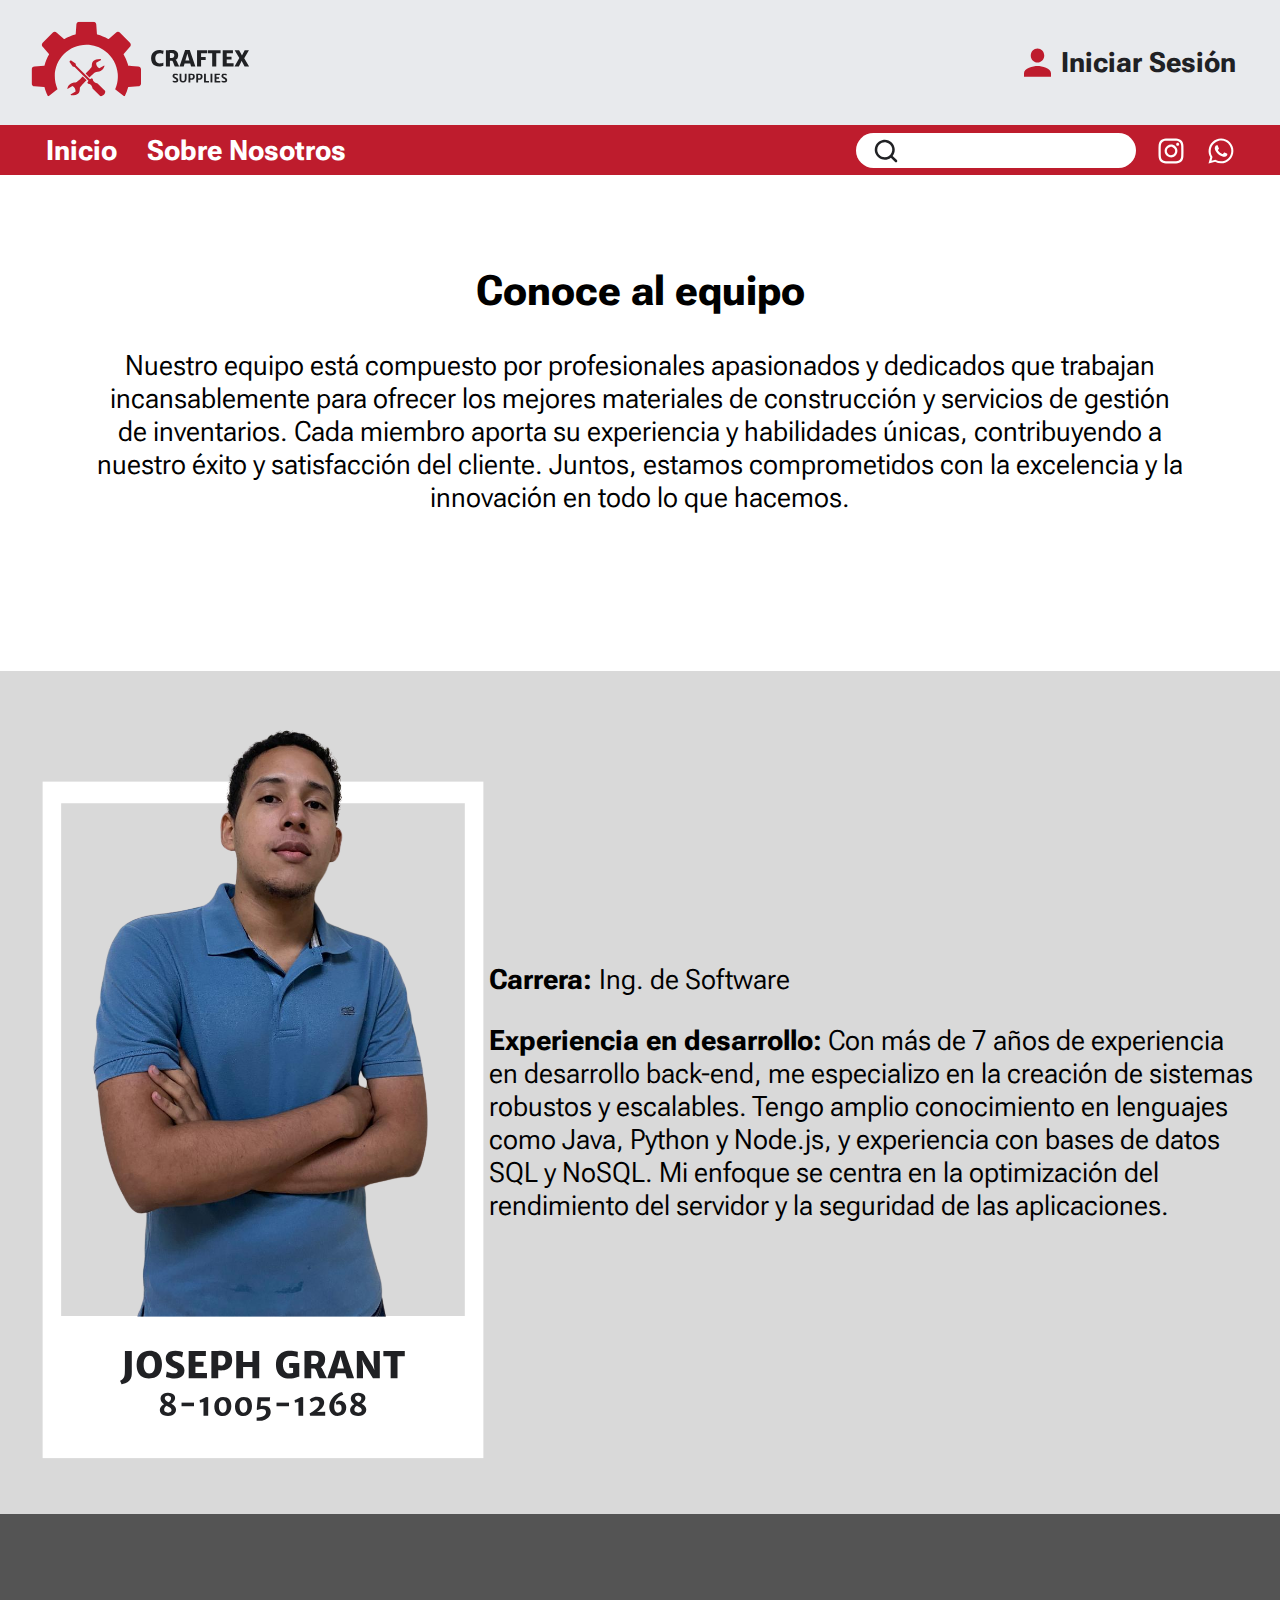
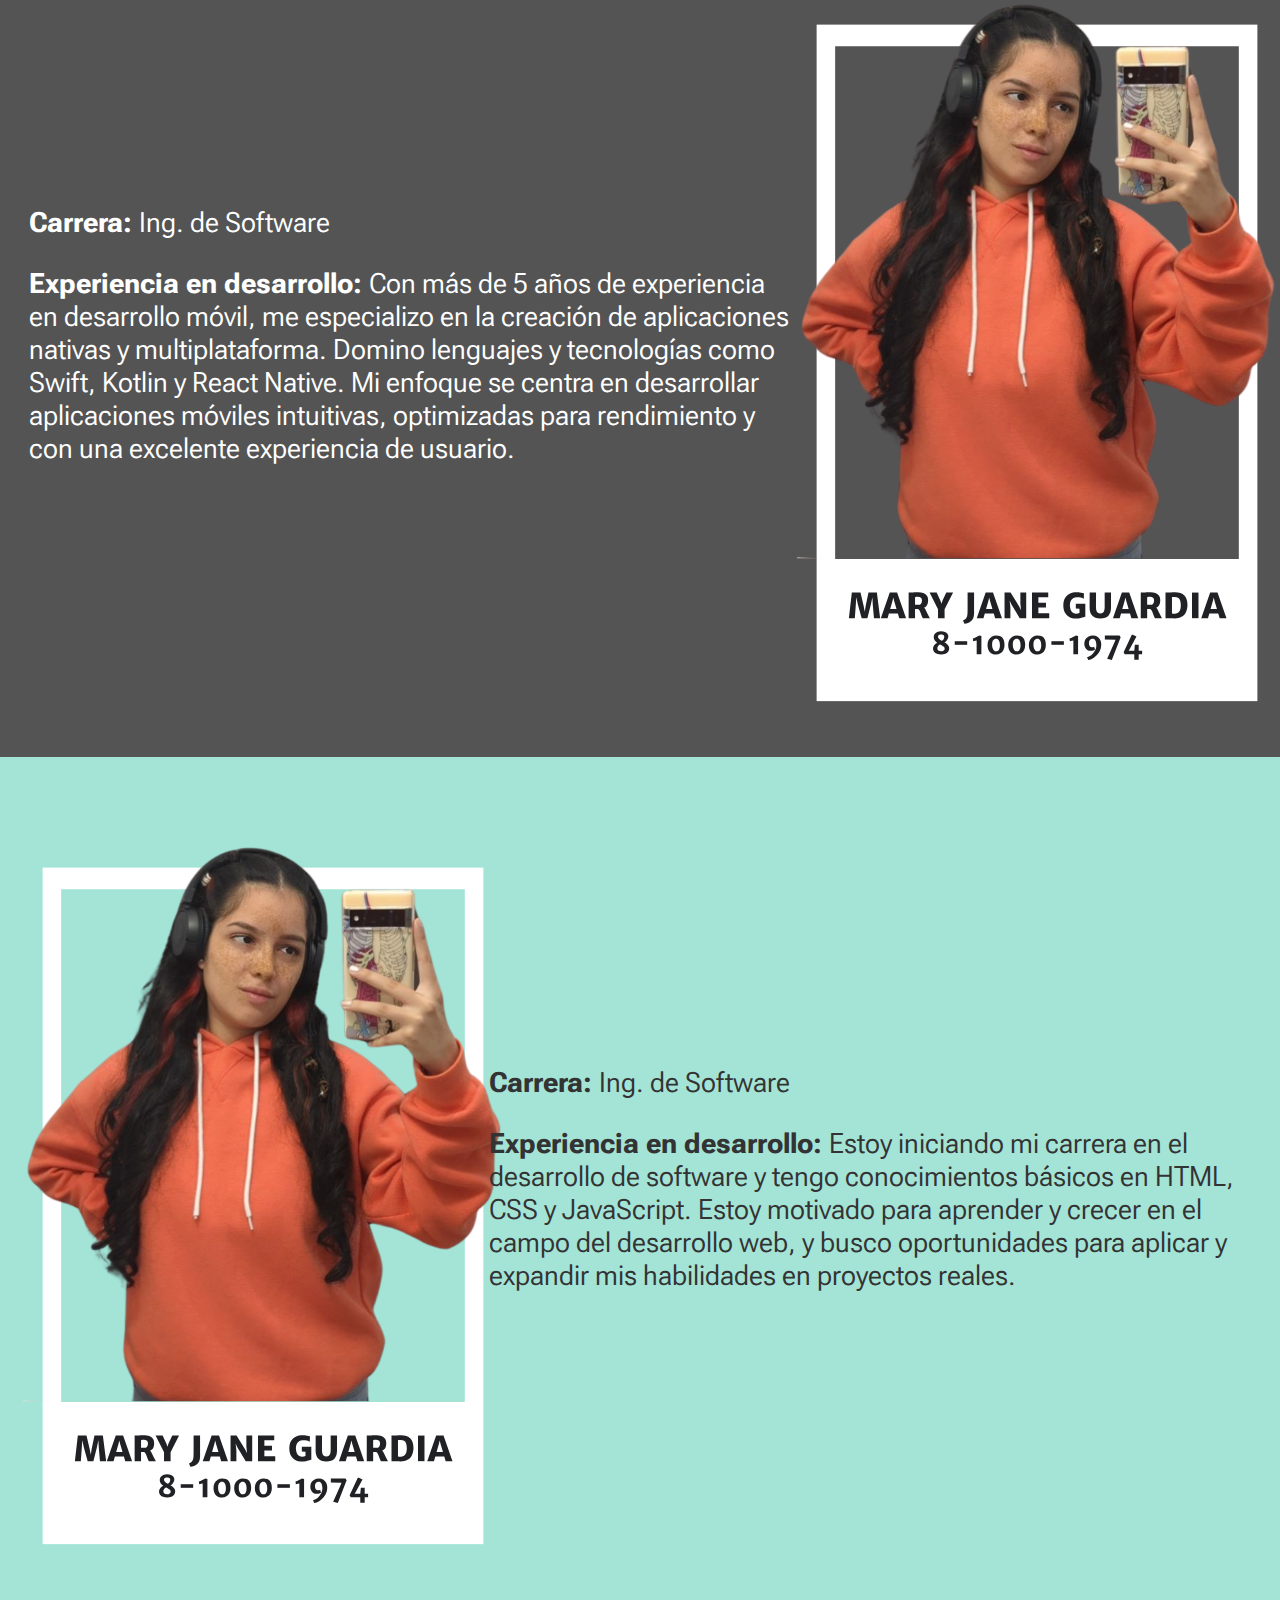
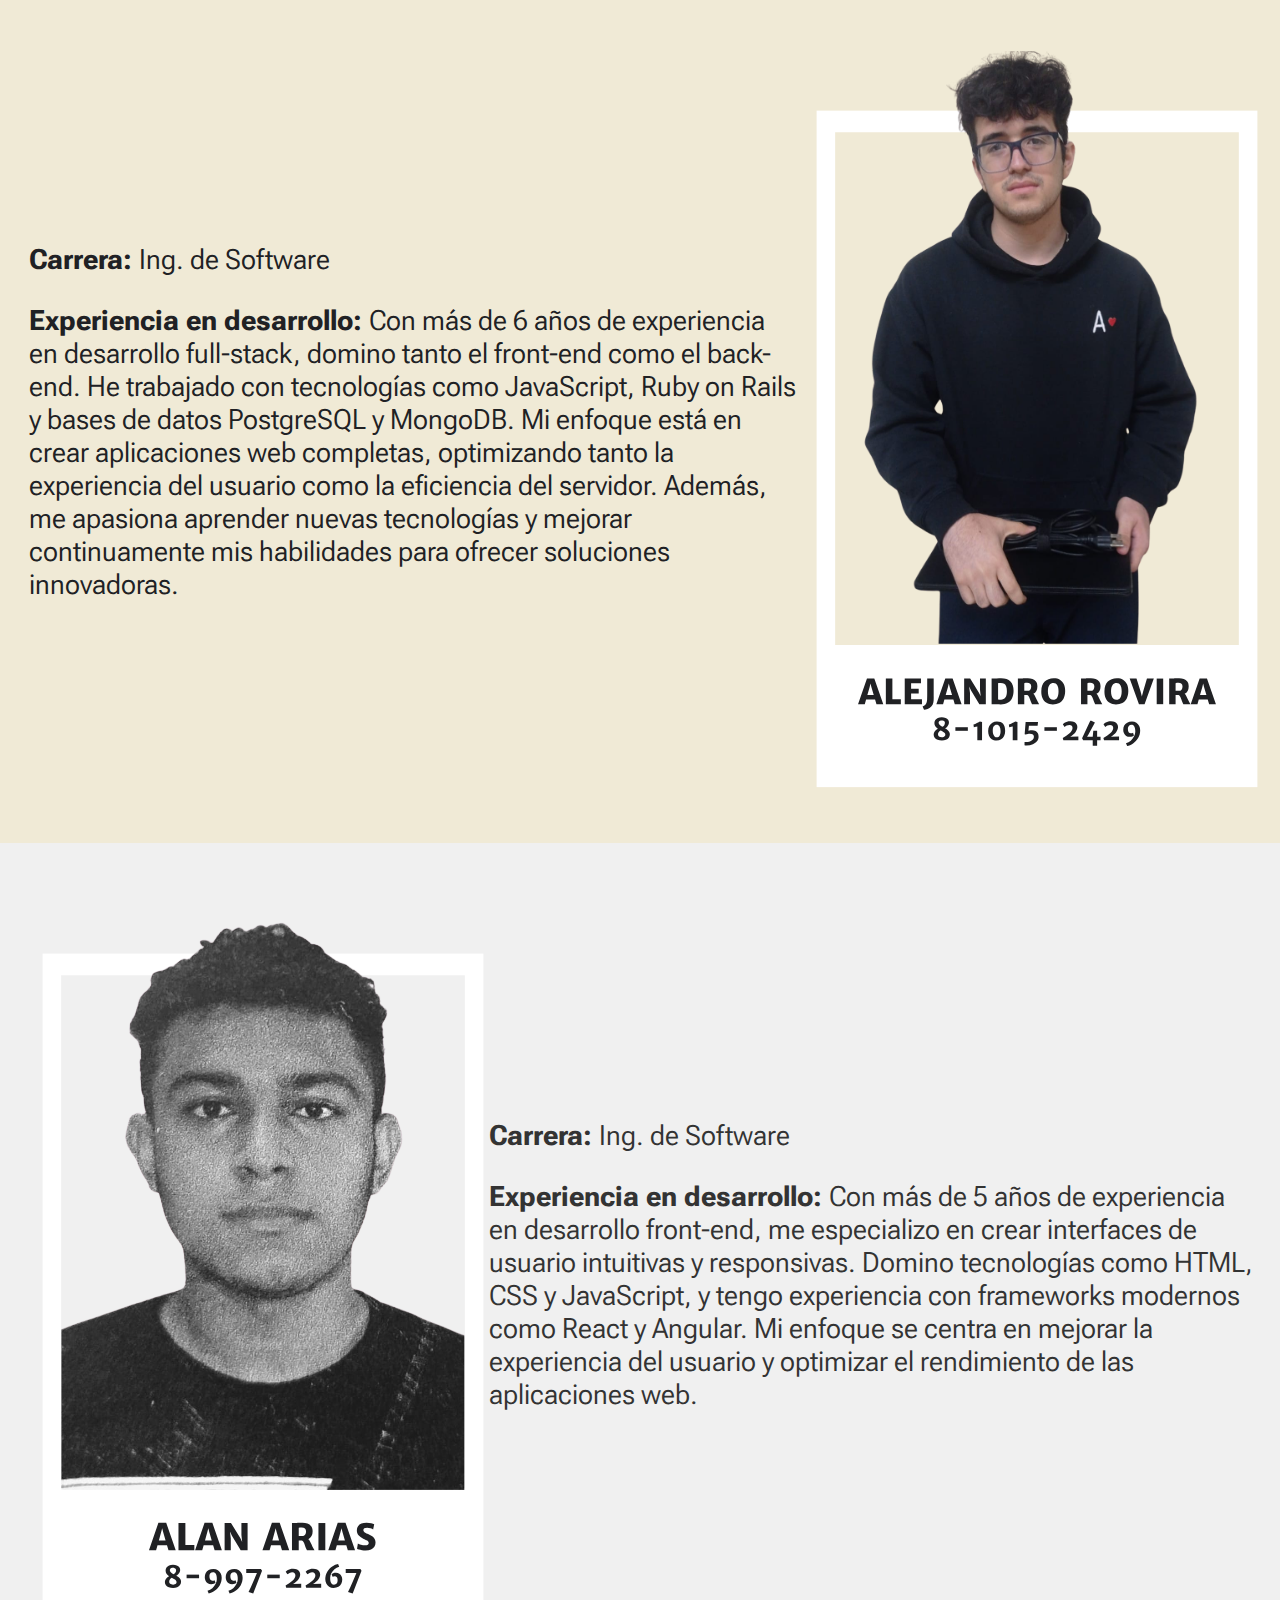
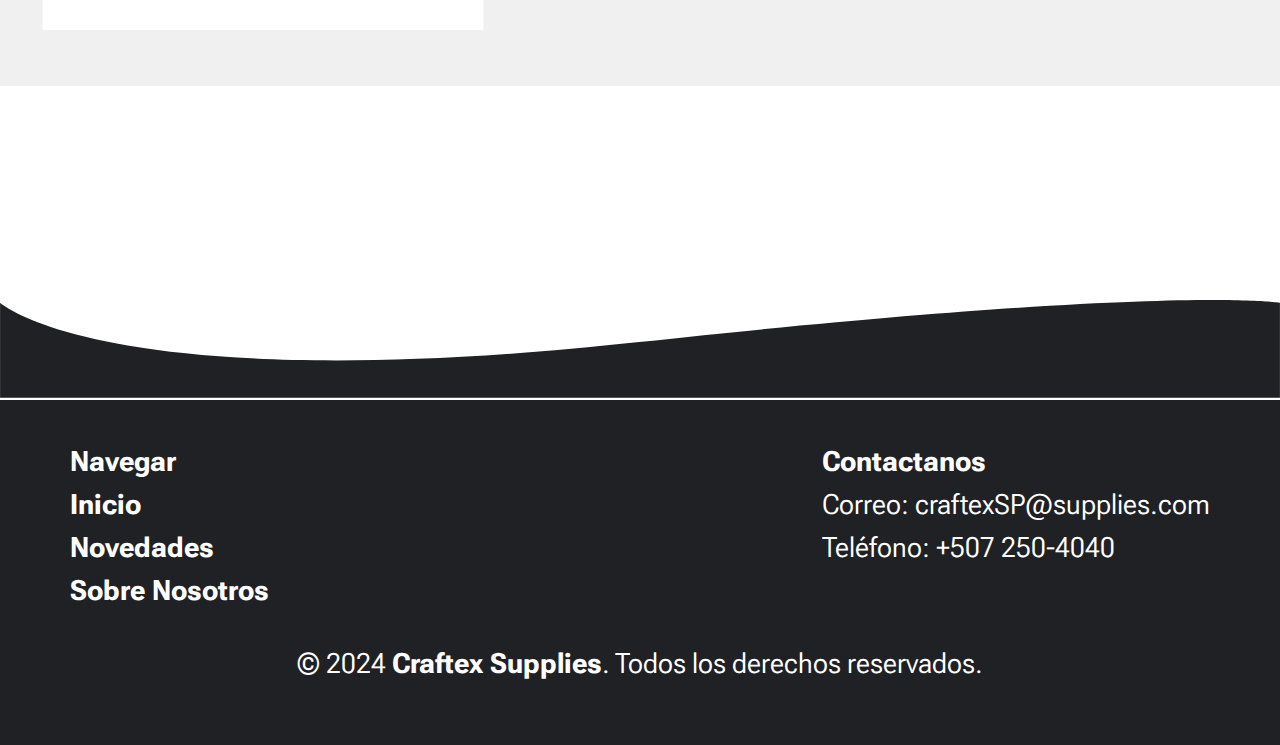
==== Proyecto Final/src/main/webapp/CraftexWebsite/html pages/sobrenosotros.html @ 6c59bc95 "Proyecto Final" ====
<!DOCTYPE html> 
<html>
    <head>
        <meta charset="UTF-8">
        <meta name="viewport" content="width=device-width, initial-scale=1.0">
        <title>Homepage 2</title>
        <link href="../css/styles.css" rel="stylesheet">
        <script src="js/carouselcontrols.js"></script>
    </head>
    <body>
        <div>
            <nav class="navbar">
                <div class="navbar_partesuperior">
                    <span>
                       <img class="logo" src="../assets/imagotipo.svg">
                    </span>
                    <span class="iniciar_sesion">
                        <svg width="27" height="29" viewBox="0 0 27 29" fill="none" xmlns="http://www.w3.org/2000/svg">
                            <path d="M13.5 14.5389C17.2129 14.5389 20.25 11.3604 20.25 7.47576C20.25 3.59109 17.2129 0.412598 13.5 0.412598C9.78715 0.412598 6.75 3.59109 6.75 7.47576C6.75 11.3604 9.78715 14.5389 13.5 14.5389ZM13.5 18.0705C9.02826 18.0705 0 20.4545 0 25.1337V28.6652H27V25.1337C27 20.4545 17.9717 18.0705 13.5 18.0705Z" fill="#BE1C2D"/>
                        </svg>
                        <span> <a href="login.html">Iniciar Sesión</a> </span>
                    </span>
                </div>
                <div class="navbar_parteinferior">
                    <div class="navbar_parteinferior_izquierda">
                        <span> <a href="../index.html">Inicio</a></span>
                        <span> <a href="#">Sobre Nosotros</a>  </span>
                    </div>
                    
                    <div class="navbar_parteinferior_derecha">
                        <span>
                            <svg width="280" height="35" viewBox="0 0 280 35" fill="none" xmlns="http://www.w3.org/2000/svg">
                                <rect width="280" height="35" rx="17.5" fill="white"/>
                                <path d="M40.8875 27.1125L36.6375 22.875C38.0087 21.1281 38.7528 18.9708 38.75 16.75C38.75 14.7722 38.1635 12.8388 37.0647 11.1943C35.9659 9.54981 34.4041 8.26809 32.5768 7.51121C30.7496 6.75433 28.7389 6.5563 26.7991 6.94215C24.8593 7.328 23.0775 8.28041 21.6789 9.67894C20.2804 11.0775 19.328 12.8593 18.9422 14.7991C18.5563 16.7389 18.7543 18.7496 19.5112 20.5768C20.2681 22.4041 21.5498 23.9659 23.1943 25.0647C24.8388 26.1635 26.7722 26.75 28.75 26.75C30.9708 26.7528 33.1281 26.0087 34.875 24.6375L39.1125 28.8875C39.2287 29.0047 39.367 29.0977 39.5193 29.1611C39.6716 29.2246 39.835 29.2573 40 29.2573C40.165 29.2573 40.3284 29.2246 40.4807 29.1611C40.633 29.0977 40.7713 29.0047 40.8875 28.8875C41.0047 28.7713 41.0977 28.633 41.1611 28.4807C41.2246 28.3284 41.2573 28.165 41.2573 28C41.2573 27.835 41.2246 27.6716 41.1611 27.5193C41.0977 27.367 41.0047 27.2287 40.8875 27.1125ZM21.25 16.75C21.25 15.2666 21.6899 13.8166 22.514 12.5832C23.3381 11.3499 24.5094 10.3886 25.8799 9.82091C27.2503 9.25325 28.7583 9.10473 30.2132 9.39411C31.668 9.6835 33.0044 10.3978 34.0533 11.4467C35.1022 12.4956 35.8165 13.832 36.1059 15.2868C36.3953 16.7417 36.2468 18.2497 35.6791 19.6201C35.1114 20.9906 34.1502 22.1619 32.9168 22.986C31.6834 23.8101 30.2334 24.25 28.75 24.25C26.7609 24.25 24.8532 23.4598 23.4467 22.0533C22.0402 20.6468 21.25 18.7391 21.25 16.75Z" fill="#202124"/>
                                </svg>
                                
                        </span>
                        <span>
                            <svg width="30" height="30" viewBox="0 0 30 30" fill="none" xmlns="http://www.w3.org/2000/svg">
                                <path d="M21.675 6.825C21.3783 6.825 21.0883 6.91297 20.8416 7.0778C20.595 7.24262 20.4027 7.47689 20.2892 7.75097C20.1756 8.02506 20.1459 8.32666 20.2038 8.61764C20.2617 8.90861 20.4046 9.17588 20.6143 9.38566C20.8241 9.59544 21.0914 9.7383 21.3824 9.79618C21.6733 9.85406 21.9749 9.82435 22.249 9.71082C22.5231 9.59729 22.7574 9.40503 22.9222 9.15836C23.087 8.91168 23.175 8.62167 23.175 8.325C23.175 7.92718 23.017 7.54564 22.7357 7.26434C22.4544 6.98304 22.0728 6.825 21.675 6.825ZM27.425 9.85C27.4007 8.81287 27.2064 7.78675 26.85 6.8125C26.5322 5.97892 26.0375 5.2241 25.4 4.6C24.781 3.95928 24.0245 3.46772 23.1875 3.1625C22.2158 2.7952 21.1886 2.59651 20.15 2.575C18.825 2.5 18.4 2.5 15 2.5C11.6 2.5 11.175 2.5 9.85 2.575C8.81144 2.59651 7.78418 2.7952 6.8125 3.1625C5.9771 3.47081 5.22117 3.96195 4.6 4.6C3.95928 5.21897 3.46772 5.97555 3.1625 6.8125C2.7952 7.78418 2.59651 8.81144 2.575 9.85C2.5 11.175 2.5 11.6 2.5 15C2.5 18.4 2.5 18.825 2.575 20.15C2.59651 21.1886 2.7952 22.2158 3.1625 23.1875C3.46772 24.0245 3.95928 24.781 4.6 25.4C5.22117 26.038 5.9771 26.5292 6.8125 26.8375C7.78418 27.2048 8.81144 27.4035 9.85 27.425C11.175 27.5 11.6 27.5 15 27.5C18.4 27.5 18.825 27.5 20.15 27.425C21.1886 27.4035 22.2158 27.2048 23.1875 26.8375C24.0245 26.5323 24.781 26.0407 25.4 25.4C26.0403 24.7782 26.5354 24.0227 26.85 23.1875C27.2064 22.2132 27.4007 21.1871 27.425 20.15C27.425 18.825 27.5 18.4 27.5 15C27.5 11.6 27.5 11.175 27.425 9.85ZM25.175 20C25.1659 20.7935 25.0222 21.5796 24.75 22.325C24.5504 22.869 24.2298 23.3605 23.8125 23.7625C23.4071 24.1756 22.9165 24.4955 22.375 24.7C21.6296 24.9722 20.8435 25.1159 20.05 25.125C18.8 25.1875 18.3375 25.2 15.05 25.2C11.7625 25.2 11.3 25.2 10.05 25.125C9.22611 25.1404 8.40574 25.0136 7.625 24.75C7.10723 24.5351 6.63919 24.216 6.25 23.8125C5.83511 23.4109 5.51855 22.919 5.325 22.375C5.01982 21.6189 4.85055 20.8149 4.825 20C4.825 18.75 4.75 18.2875 4.75 15C4.75 11.7125 4.75 11.25 4.825 10C4.8306 9.18882 4.97869 8.38493 5.2625 7.625C5.48256 7.09739 5.82033 6.62707 6.25 6.25C6.62977 5.82021 7.09911 5.47887 7.625 5.25C8.38694 4.97505 9.19 4.83135 10 4.825C11.25 4.825 11.7125 4.75 15 4.75C18.2875 4.75 18.75 4.75 20 4.825C20.7935 4.8341 21.5796 4.97781 22.325 5.25C22.893 5.46082 23.4029 5.80356 23.8125 6.25C24.2221 6.63397 24.5422 7.10342 24.75 7.625C25.0278 8.38617 25.1716 9.18972 25.175 10C25.2375 11.25 25.25 11.7125 25.25 15C25.25 18.2875 25.2375 18.75 25.175 20ZM15 8.5875C13.7323 8.58997 12.4937 8.96816 11.4408 9.67427C10.3879 10.3804 9.56797 11.3827 9.08454 12.5547C8.60111 13.7266 8.4759 15.0156 8.72474 16.2587C8.97358 17.5017 9.5853 18.6432 10.4826 19.5387C11.3799 20.4343 12.5225 21.0438 13.7661 21.2902C15.0096 21.5366 16.2983 21.4089 17.4693 20.9232C18.6403 20.4375 19.6411 19.6155 20.3452 18.5613C21.0492 17.507 21.425 16.2677 21.425 15C21.4267 14.1564 21.2615 13.3208 20.939 12.5412C20.6166 11.7616 20.1432 11.0535 19.5461 10.4576C18.949 9.86161 18.2399 9.3896 17.4597 9.06866C16.6796 8.74773 15.8436 8.5842 15 8.5875ZM15 19.1625C14.1767 19.1625 13.372 18.9184 12.6874 18.461C12.0029 18.0036 11.4694 17.3535 11.1544 16.5929C10.8393 15.8323 10.7569 14.9954 10.9175 14.1879C11.0781 13.3805 11.4745 12.6388 12.0567 12.0567C12.6388 11.4745 13.3805 11.0781 14.1879 10.9175C14.9954 10.7569 15.8323 10.8393 16.5929 11.1544C17.3535 11.4694 18.0036 12.0029 18.461 12.6874C18.9184 13.372 19.1625 14.1767 19.1625 15C19.1625 15.5466 19.0548 16.0879 18.8456 16.5929C18.6365 17.0979 18.3299 17.5568 17.9433 17.9433C17.5568 18.3299 17.0979 18.6365 16.5929 18.8456C16.0879 19.0548 15.5466 19.1625 15 19.1625Z" fill="white"/>
                                </svg>
                                
                        </span>
                        <span>
                            <svg width="30" height="30" viewBox="0 0 30 30" fill="none" xmlns="http://www.w3.org/2000/svg">
                                <path d="M20.75 17.5C20.5 17.375 18.875 16.625 18.625 16.5C18.375 16.375 18.125 16.375 17.875 16.625C17.625 16.875 17.125 17.625 16.875 17.875C16.75 18.125 16.5 18.125 16.25 18C15.375 17.625 14.5 17.125 13.75 16.5C13.125 15.875 12.5 15.125 12 14.375C11.875 14.125 12 13.875 12.125 13.75C12.25 13.625 12.375 13.375 12.625 13.25C12.75 13.125 12.875 12.875 12.875 12.75C13 12.625 13 12.375 12.875 12.25C12.75 12.125 12.125 10.625 11.875 10C11.75 9.125 11.5 9.125 11.25 9.125H10.625C10.375 9.125 10 9.375 9.875 9.5C9.125 10.25 8.75 11.125 8.75 12.125C8.875 13.25 9.25 14.375 10 15.375C11.375 17.375 13.125 19 15.25 20C15.875 20.25 16.375 20.5 17 20.625C17.625 20.875 18.25 20.875 19 20.75C19.875 20.625 20.625 20 21.125 19.25C21.375 18.75 21.375 18.25 21.25 17.75L20.75 17.5ZM23.875 6.125C19 1.25 11.125 1.25 6.25 6.125C2.25 10.125 1.5 16.25 4.25 21.125L2.5 27.5L9.125 25.75C11 26.75 13 27.25 15 27.25C21.875 27.25 27.375 21.75 27.375 14.875C27.5 11.625 26.125 8.5 23.875 6.125ZM20.5 23.625C18.875 24.625 17 25.25 15 25.25C13.125 25.25 11.375 24.75 9.75 23.875L9.375 23.625L5.5 24.625L6.5 20.875L6.25 20.5C3.25 15.5 4.75 9.25 9.625 6.125C14.5 3 20.75 4.625 23.75 9.375C26.75 14.25 25.375 20.625 20.5 23.625Z" fill="white"/>
                                </svg>
                        </span>
                    </div>
                </div>
            </nav>
        </div>

        <div class="sobrenosotros_bienvenida">
            <div class="sobrenosotros_bienvenida_texto">
                <h2>Conoce al equipo</h2>
                <p>
                    Nuestro equipo está compuesto por profesionales apasionados y dedicados que trabajan incansablemente para ofrecer los mejores materiales de construcción y servicios de gestión de inventarios. Cada miembro aporta su experiencia y habilidades únicas, contribuyendo a nuestro éxito y satisfacción del cliente. Juntos, estamos comprometidos con la excelencia y la innovación en todo lo que hacemos.
                </p>
            </div>
        </div>

        <section class="sobrenosotros_equipo">
            <div class="sobrenosotros_miembro1">
                <div class="sobrenosotros_miembro1_picture">
                    <img src="../assets/joseph.svg">
                </div>
                <div class="sobrenosotros_miembro1_descripcion">
                    <p>
                    <strong> Carrera: </strong> Ing. de Software
                    </p>

                    <p>
                        <strong>Experiencia en desarrollo:</strong> Con más de 7 años de experiencia en desarrollo back-end, me especializo en la creación de sistemas robustos y escalables. Tengo amplio conocimiento en lenguajes como Java, Python y Node.js, y experiencia con bases de datos SQL y NoSQL. Mi enfoque se centra en la optimización del rendimiento del servidor y la seguridad de las aplicaciones.
                    </p>
                </div>
            </div>


            <div class="sobrenosotros_miembro2">
                <div class="sobrenosotros_miembro2_picture">
                    <img src="../assets/maryjane.svg">
                </div>
                <div class="sobrenosotros_miembro2_descripcion">
                    <p>
                    <strong> Carrera: </strong> Ing. de Software
                    </p>

                    <p>
                        <strong>Experiencia en desarrollo: </strong>Con más de 5 años de experiencia en desarrollo móvil, me especializo en la creación de aplicaciones nativas y multiplataforma. Domino lenguajes y tecnologías como Swift, Kotlin y React Native. Mi enfoque se centra en desarrollar aplicaciones móviles intuitivas, optimizadas para rendimiento y con una excelente experiencia de usuario.
                    </p>
                </div>
            </div>

            <div class="sobrenosotros_miembro3">
                <div class="sobrenosotros_miembro3_picture">
                    <img src="../assets/maria.svg">
                </div>
                <div class="sobrenosotros_miembro3_descripcion">
                    <p>
                    <strong> Carrera: </strong> Ing. de Software
                    </p>

                    <p>
                        <strong>Experiencia en desarrollo: </strong>Estoy iniciando mi carrera en el desarrollo de software y tengo conocimientos básicos en HTML, CSS y JavaScript. Estoy motivado para aprender y crecer en el campo del desarrollo web, y busco oportunidades para aplicar y expandir mis habilidades en proyectos reales.
                    </p>
                </div>
            </div>

            <div class="sobrenosotros_miembro4">
                <div class="sobrenosotros_miembro4_picture">
                    <img src="../assets/alejandro.svg">
                </div>
                <div class="sobrenosotros_miembro4_descripcion">
                    <p>
                    <strong> Carrera: </strong> Ing. de Software
                    </p>

                    <p>
                        <strong>Experiencia en desarrollo: </strong>Con más de 6 años de experiencia en desarrollo full-stack, domino tanto el front-end como el back-end. He trabajado con tecnologías como JavaScript, Ruby on Rails y bases de datos PostgreSQL y MongoDB. Mi enfoque está en crear aplicaciones web completas, optimizando tanto la experiencia del usuario como la eficiencia del servidor. Además, me apasiona aprender nuevas tecnologías y mejorar continuamente mis habilidades para ofrecer soluciones innovadoras.
                    </p>
                </div>
            </div>

            <div class="sobrenosotros_miembro5">
                <div class="sobrenosotros_miembro5_picture">
                    <img src="../assets/alan.svg">
                </div>
                <div class="sobrenosotros_miembro5_descripcion">
                    <p>
                    <strong> Carrera: </strong> Ing. de Software
                    </p>

                    <p>
                        <strong>Experiencia en desarrollo: </strong>Con más de 5 años de experiencia en desarrollo front-end, me especializo en crear interfaces de usuario intuitivas y responsivas. Domino tecnologías como HTML, CSS y JavaScript, y tengo experiencia con frameworks modernos como React y Angular. Mi enfoque se centra en mejorar la experiencia del usuario y optimizar el rendimiento de las aplicaciones web.
                    </p>
                </div>
            </div>

        </section>

        



        <div class="footer_wave2">
            <svg viewBox="0 0 1440 110" fill="none" xmlns="http://www.w3.org/2000/svg">
                <path d="M0 3.12128C0 3.12128 119 112.211 719 47.3469C1319 -17.5174 1440 3.12128 1440 3.12128V110H0V3.12128Z" fill="#202124"/>
            </svg>                
        </div>
        <footer class="footer2">
            <div class="footer_menus2">
                <div class="footer_texto_izquierda2">
                    <span><strong>Navegar</strong></span>
                    <span><a href="#">Inicio</a> </span>
                    <span><a href="../index.html#Novedades">Novedades</a> </span>
                    <span><a href="html pages/sobrenosotros.html">Sobre Nosotros</a> </span>
                </div>
                <div class="footer_texto_derecha2"> 
                    <span><strong>Contactanos</strong></span>
                    <span>Correo: craftexSP@supplies.com</span>
                    <span>Teléfono: +507 250-4040</span>
                </div>
            </div>
            <div class="footer_copyright2">
                <span>© 2024 <strong>Craftex Supplies</strong>. Todos los derechos reservados.</span>
            </div>
        </footer>
        

    </body>
</html>
---- Proyecto Final/src/main/webapp/CraftexWebsite/css/styles.css ----
@import url('https://fonts.googleapis.com/css2?family=Roboto+Flex:opsz,wght@8..144,100..1000&display=swap');


body {
    font-family: "Roboto Flex", sans-serif;
    margin: 0;
    padding: 0;
}

/* ESTILOS DE Homepage */ 

.logo {
    width: 50%;
}

.navbar {
    font-size: 28px;
    width: 100%;
    height: 175px;
    position: absolute;
    top: 0;
    left: 0;
    overflow: hidden;
}

.navbar_partesuperior {
    color: black;
    width: 100%;
    height: 125px;
    background: rgba(232,234,237,1);
    opacity: 1;
    position: absolute;
    top: 0;
    left: 0;
    display: flex;
    justify-content: space-between; /* Espacio entre los elementos */
    align-items: center; /* Centrar verticalmente */
    padding: 0 20px; /* Ajuste de espacio interno */
}

.iniciar_sesion {
    display: flex;
    align-items: center; /* Centrar verticalmente */
    gap: 10px; /* Espacio entre el ícono y el texto */
    margin-right: 5%;
}


.iniciar_sesion span a {
    color: #202124;
}


.navbar_parteinferior_izquierda span a {
    color: white;
}

.navbar_parteinferior {
    color: white;
    width: 100%;
    height: 50px;
    background: rgba(190, 28, 45, 1);
    opacity: 1;
    position: absolute;
    bottom: 0;
    left: 0;
    display: flex;
    justify-content: space-between; /* Espacio entre los elementos */
    align-items: center; /* Centrar verticalmente */
    padding: 0 20px; /* Ajuste de espacio interno */
}

.navbar_parteinferior_izquierda {
    display: flex;
    align-items: center;
    margin-left: 2%;
}

.navbar_parteinferior_izquierda span {
    margin-right: 30px; /* Ajuste de separación entre opciones */
}

.navbar_parteinferior_derecha {
    display: flex;
    align-items: center;
    margin-right: 5%; /* Mueve la sección derecha hacia la derecha */
    margin-top: auto;
}

.navbar_parteinferior_derecha span {
    margin-left: 20px; /* Ajuste de separación entre opciones */
}




.homepage_bienvenida_texto p a {
    color: #202124;
}
.homepage_bienvenida {
    font-size: 28px;
    width: 100%;
    height: 473px;
    background: rgba(232, 234, 237, 1);
    opacity: 1;
    position: absolute;
    top: 241px;
    display: flex;
    justify-content: space-between; /* Espacio entre los elementos */
    align-items: center; /* Centrar verticalmente */
    box-sizing: border-box; /* Incluir padding en el cálculo del tamaño */
}

.homepage_bienvenida_texto {
    font-weight: lighter;
    flex: 1; /* Ocupa el espacio restante */
    margin-left: 3%;
}
.homepage_bienvenida_imagen {
    margin-left: 20px; /* Espacio a la derecha de los textos */
}

.homepage_bienvenida_imagen img {
    max-width: 100%; /* Ajustar imagen al contenedor */
    max-height: 473px;
}




.homepage_novedades_titulo {
    width: 389px;
    color: rgba(32, 33, 36, 1);
    position: absolute;
    top: 700px; /* Maintain the same top position */
    left: 47%;
    transform: translateX(-50%); /* Center horizontally */
    font-family: Roboto Flex;
    font-weight: Medium;
    font-size: 64px;
    opacity: 1;
    text-align: center;
}


.homepage_novedades_titulo {
    width: 389px;
    color: rgba(32, 33, 36, 1);
    margin: 100px auto 20px; /* Ajusta el margen según sea necesario */
    font-family: 'Roboto Flex', sans-serif;
    font-weight: Medium;
    font-size: 64px;
    text-align: center;
}

.homepage_novedades_container {
    display: flex;
    flex-direction: column;
    align-items: center; /* Centra horizontalmente */
    gap: 20px; /* Espacio entre las cards */
    margin: 20px auto; /* Ajusta el margen según sea necesario */
    margin-top: 54%;
}

.homepage_novedades1 {
    font-size: 40px;
    width: 1250px;
    background: rgba(241, 243, 244, 1);
    padding: 20px;
    display: flex;
    flex-direction: column;
    align-items: center; /* Centra horizontalmente */
    position: relative; /* Para permitir la posición absoluta de los hijos */
    margin-bottom: 2%;
}

.homepage_novedades_texto {
    font-size: 28px;
    width: 80%;
    text-align: center; /* Centra el texto */
}

.homepage_bienvenida_texto_titulo {
    font-size: 40px;
}

.homepage_novedades_cierre1 {
    width: 100%;
    height: 50px;
    background: rgba(190, 28, 45, 1);
    position: absolute;
    bottom: 0; /* Asegura que esté en el fondo */
    left: 0;
}

.homepage_novedades_video1 {
    width: 736px;
    height: 310px;
    background: rgba(128, 128, 128, 1);
    margin: 20px 0; /* Añadir margen vertical */
    border-top-left-radius: 100px;
    border-top-right-radius: 100px;
    overflow: hidden;
}

.homepage_novedades_video1 iframe {
    width: 100%;
    height: 100%;
    border: none;
}






.footer_wave {
    position: absolute;
    width: 100%;
    height: 110px;
    left: 0px;
    top: 6100px;
    overflow: hidden;
}

.footer_wave svg {
    width: 100%;
    height: auto;
}

footer {
    color: white;
    font-size: 28px;
    width: 100%;
    height: 345px;
    background: rgba(32,33,36,1);
    opacity: 1;
    position: absolute;
    top: 6200px;
    left: 0px;
    overflow: hidden;
}

.footer_menus {
    display: flex;
    justify-content: space-between;
    padding: 20px;
}

.footer_texto_izquierda span a,
.footer_texto_izquierda2 span a {
    color: white;
}

.footer_texto_izquierda,
.footer_texto_derecha {
    display: flex;
    flex-direction: column;
    margin-top: 2%;
    margin-left: 4%;
    margin-right: 4%;
}

.footer_texto_izquierda span,
.footer_texto_derecha span {
    margin-bottom: 10px;
}

.footer_copyright {
    text-align: center;
    padding: 10px;
}


/* ESTILOS DE SOBRE NOSOTROS */ 

.sobrenosotros_bienvenida {
    font-size: 28px;
    width: 100%;
    height: 473px;
    opacity: 1;
    position: absolute;
    top: 150px;
    display: flex;
    justify-content: space-between; /* Espacio entre los elementos */
    align-items: center; /* Centrar verticalmente */
    box-sizing: border-box; /* Incluir padding en el cálculo del tamaño */
}

.sobrenosotros_bienvenida_texto {
    width: 85%;
    margin-left: 2%;
    margin: 0 auto; /* Centra horizontalmente */
    text-align: center; /* Centra el texto */
}

.sobrenosotros_miembro1{
    width: 100%;
    height: 843px;
    background: rgba(217,217,217,1);
    opacity: 1;
    position: absolute;
    top: 671px;
    left: 0px;
    overflow: hidden;
}

.sobrenosotros_miembro1 {
    display: flex;
    margin: auto;
    justify-content: center;
    align-items: center; /* Alinea los elementos verticalmente al centro */
    flex-wrap: wrap; /* Permite que los elementos se envuelvan si el espacio es limitado */
}

.sobrenosotros_miembro1_picture img {
    width: 160%; /* Asegura que la imagen no exceda el contenedor */
}

.sobrenosotros_miembro1_descripcion {
    font-size: 28px; /* Ajusta el tamaño de la fuente */
    width: 60%; /* Ajusta el ancho según sea necesario */
    padding-left: 13%;
}

.sobrenosotros_miembro2 {
    width: 100%;
    height: 843px;
    background: rgba(84,84,84,1);
    opacity: 1;
    position: absolute;
    top: 1514px;
    left: 0px;
    overflow: hidden;
    display: flex;
    margin: auto;
    justify-content: center;
    align-items: center; /* Alinea los elementos verticalmente al centro */
    flex-wrap: wrap; /* Permite que los elementos se envuelvan si el espacio es limitado */
}

.sobrenosotros_miembro2_picture {
    order: 2; /* Mueve la imagen al lado derecho */
    margin-right: 13%;
}

.sobrenosotros_miembro2_picture img {
    width: 160%; /* Asegura que la imagen no exceda el contenedor */
}

.sobrenosotros_miembro2_descripcion {
    order: 1; /* Mueve la descripción al lado izquierdo */
    color: white;
    font-size: 28px; /* Ajusta el tamaño de la fuente */
    width: 60%; /* Ajusta el ancho según sea necesario */
    margin-left: 1%;
}


.sobrenosotros_miembro3{
    width: 100%;
    height: 843px;
    background: #A3E4D7;
    opacity: 1;
    position: absolute;
    top: 2357px;
    left: 0px;
    overflow: hidden;
}

.sobrenosotros_miembro3 {
    display: flex;
    margin: auto;
    justify-content: center;
    align-items: center; /* Alinea los elementos verticalmente al centro */
    flex-wrap: wrap; /* Permite que los elementos se envuelvan si el espacio es limitado */
}

.sobrenosotros_miembro3_picture img {
    width: 160%; /* Asegura que la imagen no exceda el contenedor */
}

.sobrenosotros_miembro3_descripcion {
    color: #333333;
    font-size: 28px; /* Ajusta el tamaño de la fuente */
    width: 60%; /* Ajusta el ancho según sea necesario */
    padding-left: 13%;
}


.sobrenosotros_miembro4 {
    width: 100%;
    height: 843px;
    background: #F0EAD6;
    opacity: 1;
    position: absolute;
    top: 3200px;
    left: 0px;
    overflow: hidden;
    display: flex;
    margin: auto;
    justify-content: center;
    align-items: center; /* Alinea los elementos verticalmente al centro */
    flex-wrap: wrap; /* Permite que los elementos se envuelvan si el espacio es limitado */
}

.sobrenosotros_miembro4_picture {
    order: 2; /* Mueve la imagen al lado derecho */
    margin-right: 13%;
}

.sobrenosotros_miembro4_picture img {
    width: 160%; /* Asegura que la imagen no exceda el contenedor */
}

.sobrenosotros_miembro4_descripcion {
    order: 1; /* Mueve la descripción al lado izquierdo */
    color: #202124;
    font-size: 28px; /* Ajusta el tamaño de la fuente */
    width: 60%; /* Ajusta el ancho según sea necesario */
    margin-left: 1%;
}

.sobrenosotros_miembro5{
    width: 100%;
    height: 843px;
    background: #F0F0F0;
    opacity: 1;
    position: absolute;
    top: 4043px;
    left: 0px;
    overflow: hidden;
}

.sobrenosotros_miembro5 {
    display: flex;
    margin: auto;
    justify-content: center;
    align-items: center; /* Alinea los elementos verticalmente al centro */
    flex-wrap: wrap; /* Permite que los elementos se envuelvan si el espacio es limitado */
}

.sobrenosotros_miembro5_picture img {
    width: 160%; /* Asegura que la imagen no exceda el contenedor */
}

.sobrenosotros_miembro5_descripcion {
    color: #333333;
    font-size: 28px; /* Ajusta el tamaño de la fuente */
    width: 60%; /* Ajusta el ancho según sea necesario */
    padding-left: 13%;
}

.footer_wave2 {
    position: absolute;
    width: 100%;
    height: 110px;
    left: 0px;
    top: 5100px;
    overflow: hidden;
}

.footer_wave2 svg {
    width: 100%;
    height: auto;
}

.footer2 {
    color: white;
    font-size: 28px;
    width: 100%;
    height: 345px;
    background: rgba(32,33,36,1);
    opacity: 1;
    position: absolute;
    top: 5200px;
    left: 0px;
    overflow: hidden;
}

.footer_menus2 {
    display: flex;
    justify-content: space-between;
    padding: 20px;
}

.footer_texto_izquierda2,
.footer_texto_derecha2 {
    display: flex;
    flex-direction: column;
    margin-top: 2%;
    margin-left: 4%;
    margin-right: 4%;
}

.footer_texto_izquierda2 span,
.footer_texto_derecha2 span {
    margin-bottom: 10px;
}

.footer_copyright2 {
    text-align: center;
    padding: 10px;
}

/* ESTILOS DEL LOGIN */ 


.login_elemento1, .login_elemento2, .login_elemento3, .login_elemento4 {
    position: absolute;
}

.login_elemento1 {
    top: 0;
    left: 0;
}

.login_elemento2 {
    top: 0;
    left: 13%;
}

.login_elemento3 {
    top: 35%;
    left: 0;
}

.login_elemento4 {
    bottom: 0;
    left: 27%;
}

.login_rectangle {
    position: absolute;
    top: 50%;
    right: 10%;
    transform: translateY(-50%);
    display: flex;
    justify-content: center;
    align-items: center;
    flex-direction: column;
    width: 640px;
    height: 578px;
    background-color: #E8EAED;
    border-radius: 25px;
}

.login_form {
    display: flex;
    flex-direction: column;
    align-items: center;
    width: 80%;
}

.login_form h2 {
    margin-bottom: 14%;
    font-size: 60px;
    color: #202124;
}

.input_container {
    position: relative;
    width: 100%;
    margin-bottom: 10%;
}

.input_icon {
    position: absolute;
    left: 10px;
    top: 50%;
    transform: translateY(-50%);
    width: 27px;
    height: 27px;
    opacity: 0.5;
}

.login_form input {
    font-size: 28px;
    width: 90%;
    padding: 10px 10px 10px 45px; /* Added left padding to accommodate icon */
    border: 1px solid #ccc;
    border-radius: 10px;
}

.login_form button {
    font-size: 28px;
    width: 40%;
    padding: 10px;
    background-color: #BE1C2D;
    color: #fff;
    border: none;
    border-radius: 25px;
    cursor: pointer;
    margin-bottom: 15px;
}

.login_form .cancelar {
    color: #202124;
    text-decoration: none;
    font-size: 16px;
}

.login_form .cancelar:hover {
    text-decoration: underline;
}


  /* ESTILOS DE HOMEPAGE ADMINISTRACION */


.Opciones {
    margin-top: 8%;
    display: flex;
    flex-wrap: wrap; /* Permite envolver los elementos en varias líneas */
}

.OpcionesSuperior {
    flex-basis: 50%; /* Ocupa la mitad del ancho disponible */
    flex-grow: 1; /* Crecen en proporción al espacio disponible */
    display: flex;
    justify-content: center; /* Centra los elementos internos horizontalmente */
    height: 360px;
}
.OpcionesInferior {
    flex-basis: 50%; /* Ocupa la mitad del ancho disponible */
    flex-grow: 1; /* Crecen en proporción al espacio disponible */
    display: flex;
    justify-content: center; /* Centra los elementos internos horizontalmente */
    height: 360px;
}
.Novedades:hover,
.Clientes:hover,
.Empleados:hover,
.Facturas:hover,
.Ordenes:hover,
.Productos:hover,
.Proveedores:hover {
    transform: scale(1.05); /* Aumenta el tamaño en un 5% */
    transition: transform 0.3s ease; /* Transición suave */
}



/* ESTILOS GENERALES */ 

a {
    font-weight: bold;
    text-decoration: none;
}
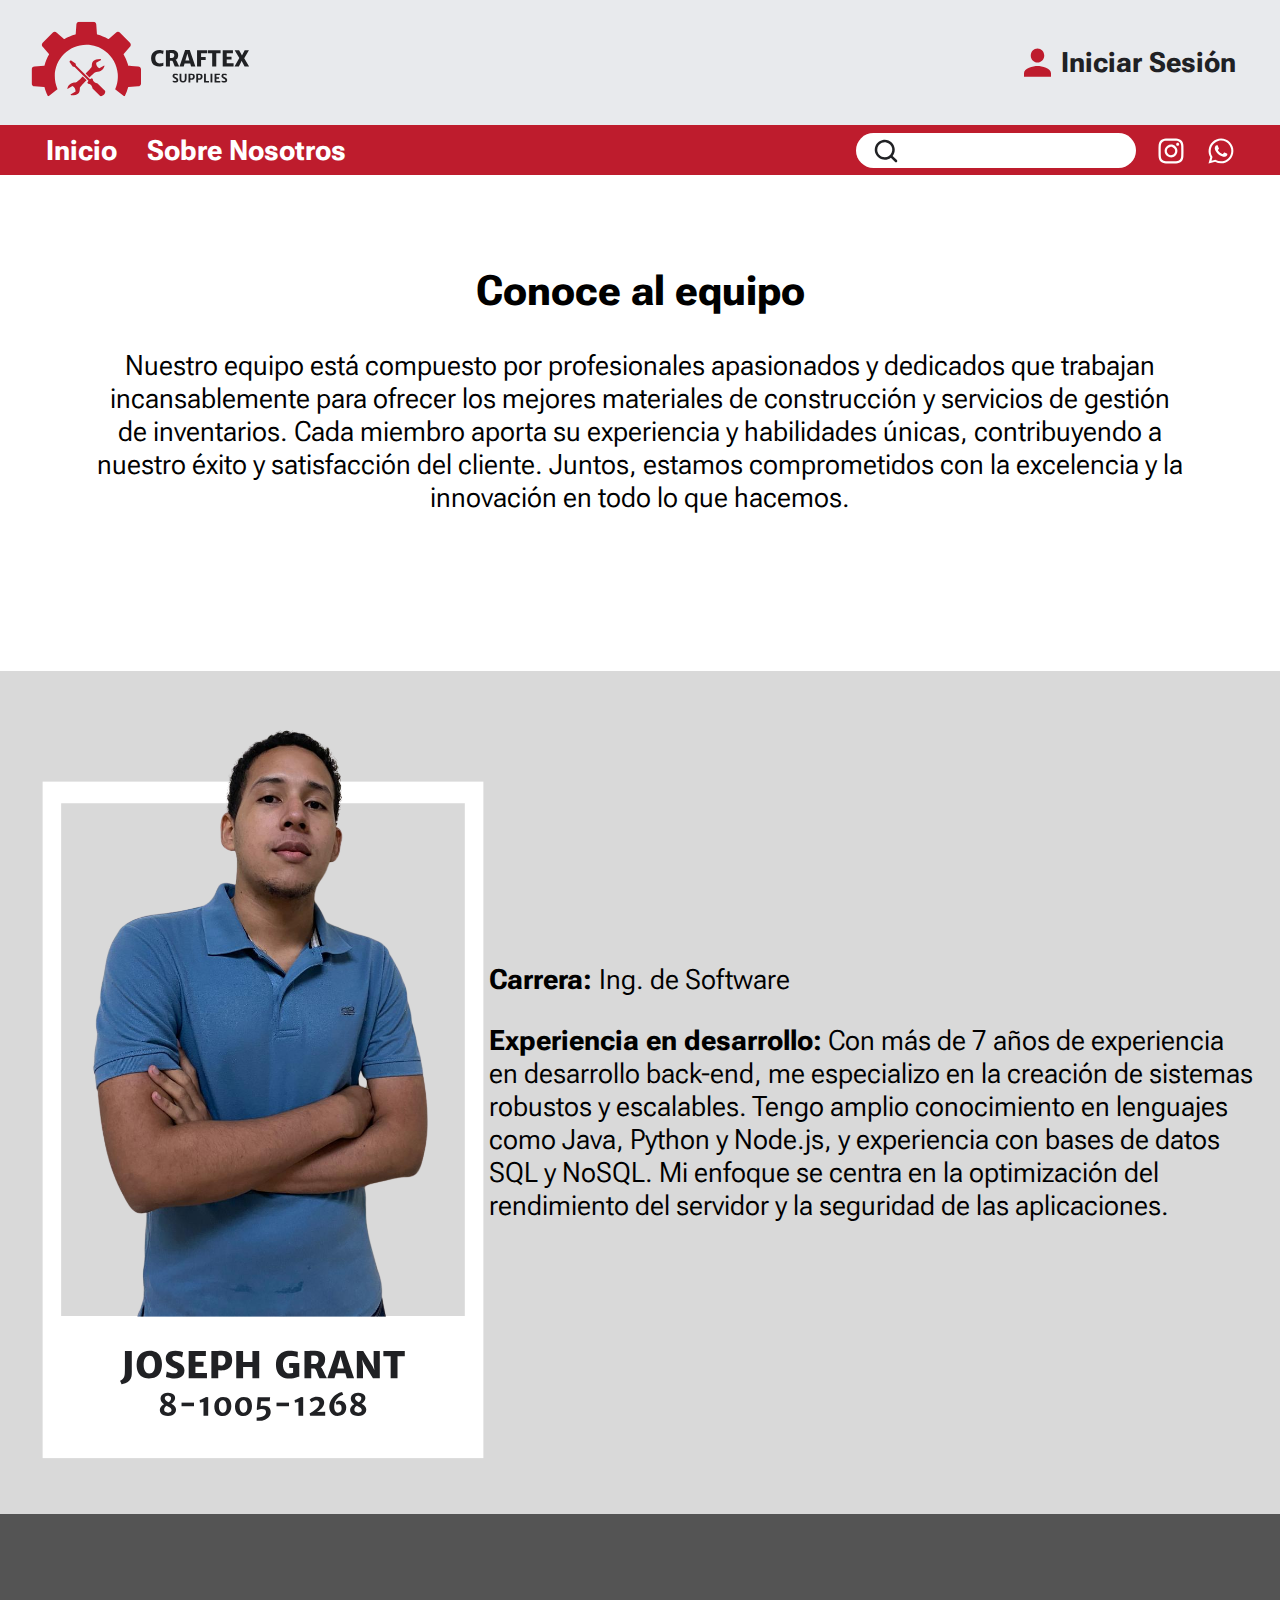
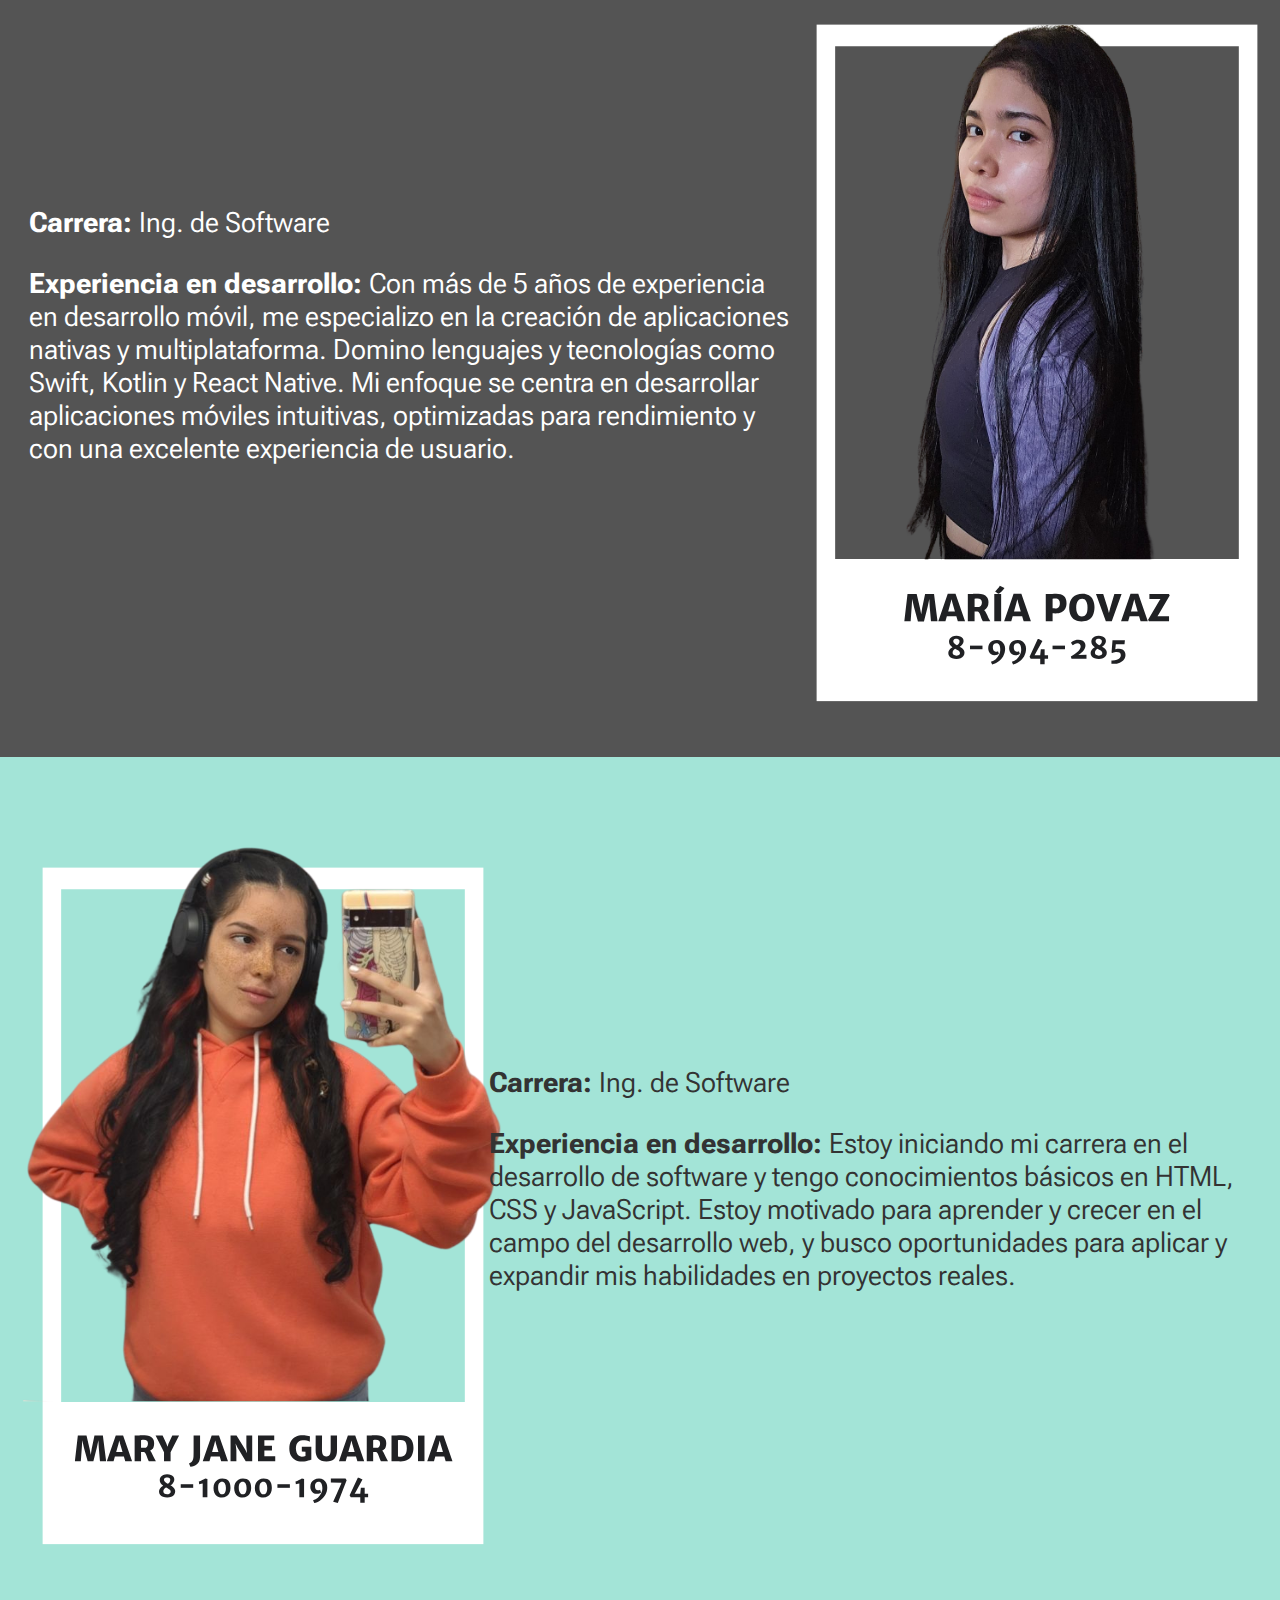
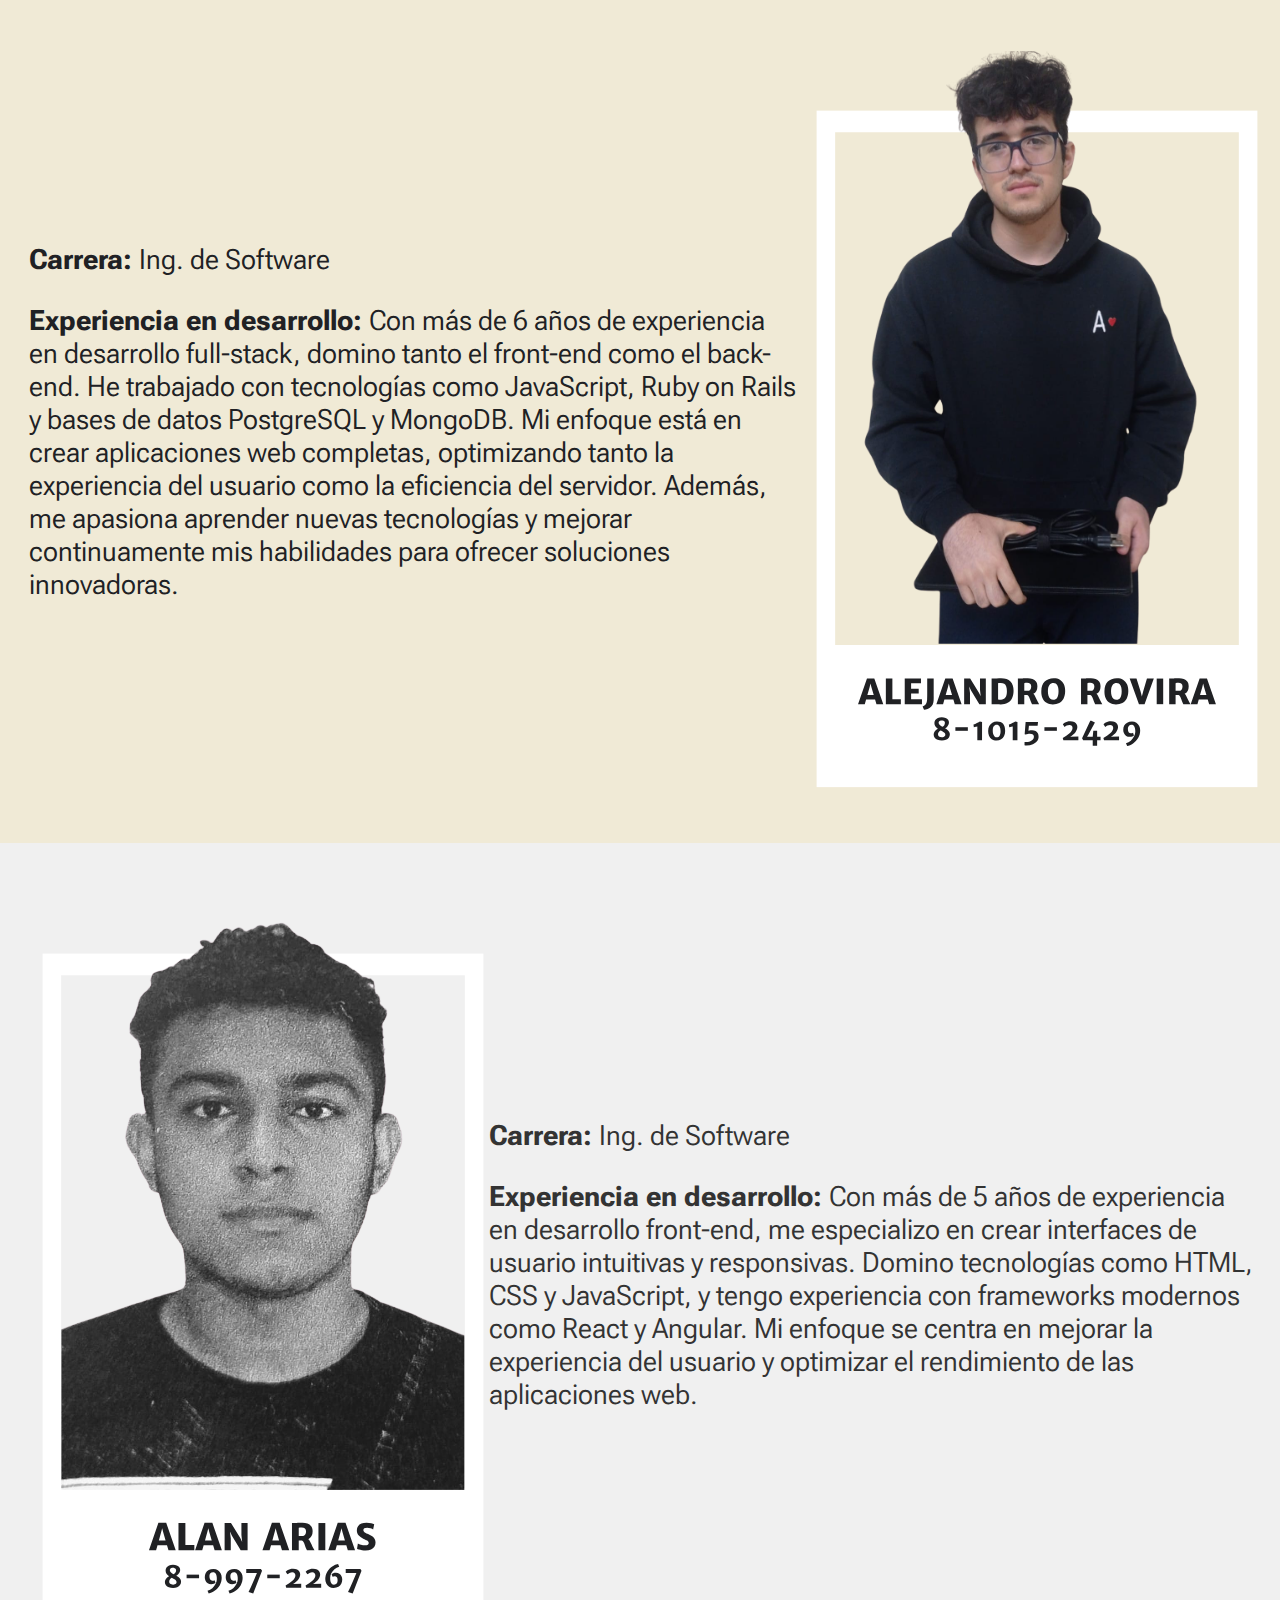
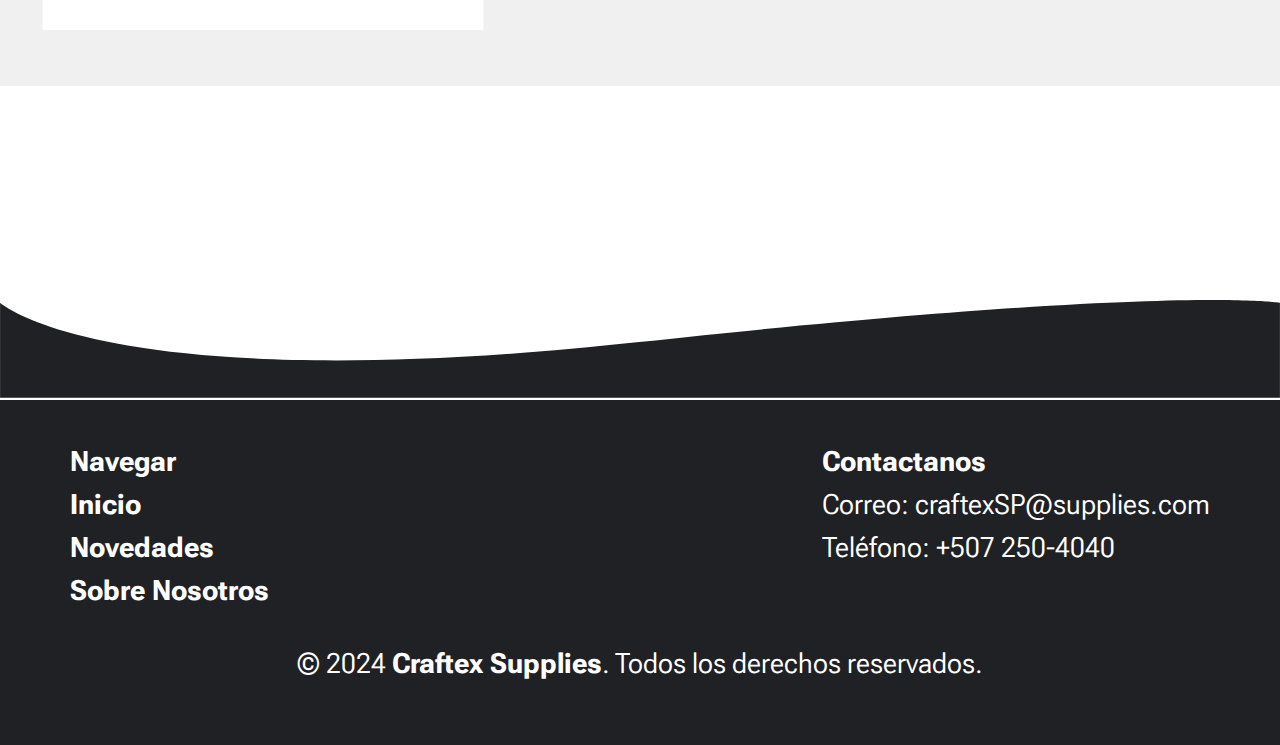
==== commit 53eb1c49: "Cambio de imagen" ====
--- a/Proyecto Final/src/main/webapp/CraftexWebsite/html pages/sobrenosotros.html
+++ b/Proyecto Final/src/main/webapp/CraftexWebsite/html pages/sobrenosotros.html
@@ -79,7 +79,7 @@
 
             <div class="sobrenosotros_miembro2">
                 <div class="sobrenosotros_miembro2_picture">
-                    <img src="../assets/maryjane.svg">
+                    <img src="../assets/maria.svg">
                 </div>
                 <div class="sobrenosotros_miembro2_descripcion">
                     <p>
@@ -94,7 +94,7 @@
 
             <div class="sobrenosotros_miembro3">
                 <div class="sobrenosotros_miembro3_picture">
-                    <img src="../assets/maria.svg">
+                    <img src="../assets/maryjane.svg">
                 </div>
                 <div class="sobrenosotros_miembro3_descripcion">
                     <p>
